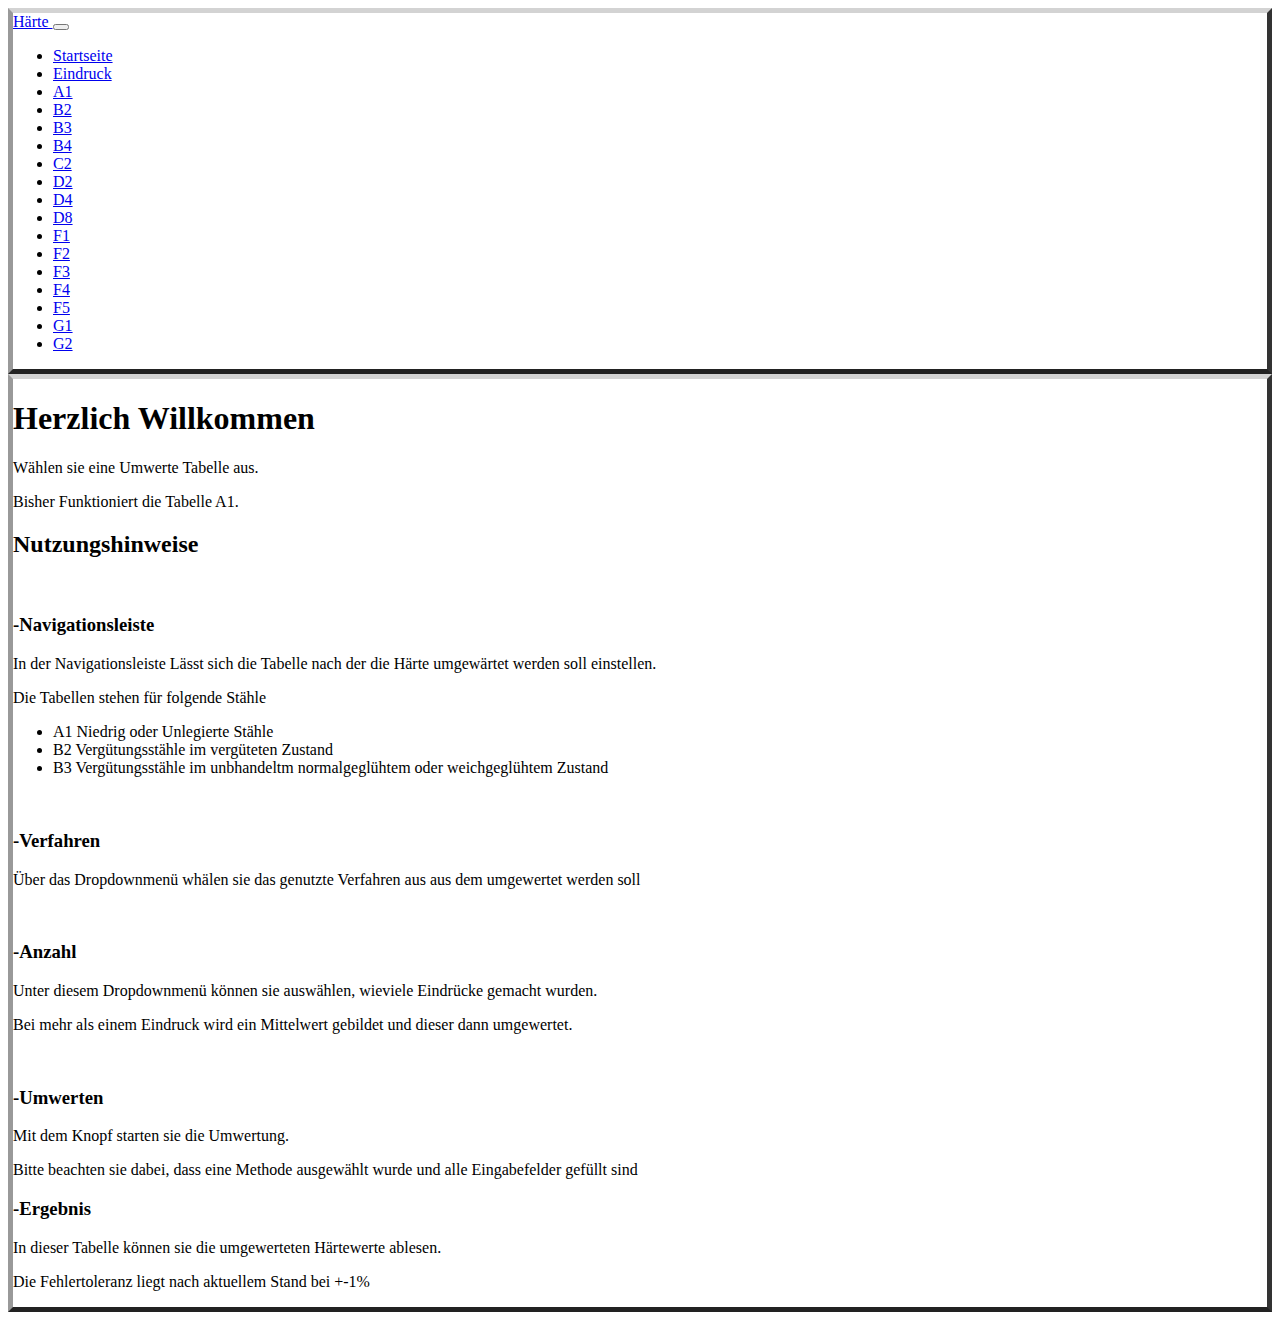
==== index.html @ 118fec29 "Add files via upload" ====
<!doctype html>
<html lang="de">
  <head>
    <title>Probe</title>
    <meta charset="utf-8">
    <meta name="viewport"content="width=device-width">
    <link rel="stylesheet" href="style.css">
    <link rel=”stylesheet” href=”https://stackpath.bootstrapcdn.com/bootstrap/5.0.0-alpha1/css/bootstrap.min.css”rel=”nofollow” integrity=”sha384-r4NyP46KrjDleawBgD5tp8Y7UzmLA05oM1iAEQ17CSuDqnUK2+k9luXQOfXJCJ4I” crossorigin=”anonymous”>
    <script src=”https://cdn.jsdelivr.net/npm/popper.js@1.16.0/dist/umd/popper.min.js” integrity=”sha384-Q6E9RHvbIyZFJoft+2mJbHaEWldlvI9IOYy5n3zV9zzTtmI3UksdQRVvoxMfooAo” crossorigin=”anonymous”></script>
    <script src=”https://stackpath.bootstrapcdn.com/bootstrap/5.0.0-alpha1/js/bootstrap.min.js” integrity=”sha384-oesi62hOLfzrys4LxRF63OJCXdXDipiYWBnvTl9Y9/TRlw5xlKIEHpNyvvDShgf/” crossorigin=”anonymous”></script>
    <link href="https://cdn.jsdelivr.net/npm/bootstrap@5.0.2/dist/css/bootstrap.min.css" rel="stylesheet" integrity="sha384-EVSTQN3/azprG1Anm3QDgpJLIm9Nao0Yz1ztcQTwFspd3yD65VohhpuuCOmLASjC" crossorigin="anonymous">
<script src="https://cdn.jsdelivr.net/npm/bootstrap@5.0.2/dist/js/bootstrap.bundle.min.js" integrity="sha384-MrcW6ZMFYlzcLA8Nl+NtUVF0sA7MsXsP1UyJoMp4YLEuNSfAP+JcXn/tWtIaxVXM" crossorigin="anonymous"></script>
</head>
  <body class="bg-secondary">
    <nav class="navbar navbar-expand-lg navbar-dark bg-dark ränder">
      <div class="container-fluid ">
        <a class="navbar-brand" href="#">Härte
        </a>
        <button class="navbar-toggler" type="button" data-bs-toggle="collapse" data-bs-target="#navbarNav" aria-controls="navbarNav" aria-expanded="false" aria-label="Toggle navigation">
          <span class="navbar-toggler-icon"></span>
        </button>
        <div class="collapse navbar-collapse" id="navbarNav">
          <ul class="navbar-nav">
            <li class="nav-item">
              <a class="nav-link active" aria-current="page" href="index.html">Startseite</a>
            </li>
            <li class="nav-item">
              <a class="nav-link " href="Eindrucktiefe.html">Eindruck</a>
            </li>
            <li class="nav-item">
              <a class="nav-link" href="A1.html">A1</a>
            </li>
            <li class="nav-item">
              <a class="nav-link text-warning" href="B2.html">B2</a>
            </li>
            <li class="nav-item">
              <a class="nav-link text-warning" href="index.html">B3</a>
            </li>
            <li class="nav-item">
              <a class="nav-link text-warning" href="index.html">B4</a>
            </li>
            <li class="nav-item">
              <a class="nav-link text-warning" href="index.html">C2</a>
            </li>
            <li class="nav-item">
              <a class="nav-link text-warning" href="index.html">D2</a>
            </li>
            <li class="nav-item">
              <a class="nav-link text-warning" href="index.html">D4</a>
            </li>
            <li class="nav-item">
              <a class="nav-link text-warning" href="index.html">D8</a>
            </li>
            <li class="nav-item">
              <a class="nav-link text-warning" href="index.html">F1</a>
            </li> 
            <li class="nav-item">
              <a class="nav-link text-warning" href="index.html">F2</a>
            </li>
            <li class="nav-item">
              <a class="nav-link text-warning" href="index.html">F3</a>
            </li>
            <li class="nav-item">
              <a class="nav-link text-warning" href="index.html">F4</a>
            </li>
            <li class="nav-item">
              <a class="nav-link text-warning" href="index.html">F5</a>
            </li>
            <li class="nav-item">
              <a class="nav-link text-warning" href="index.html">G1</a>
            </li>  
            <li class="nav-item">
              <a class="nav-link text-warning" href="index.html">G2</a>
            </li>
        
          </ul>
        </div>
      </div>
    </nav>


    <div class="row m-0">
      <div class=" col-0 col-lg-1  "></div>
      <div class="col-12  col-lg-10  text-white bg-dark ränder" style="height:90%;" ><h1>Herzlich Willkommen</h1>
        <p>Wählen sie eine Umwerte Tabelle aus.</p>
        <p>Bisher Funktioniert die Tabelle A1.</p>
        <h2>Nutzungshinweise</h2><br>
        <h3>-Navigationsleiste</h3>
        <p>In der Navigationsleiste Lässt sich die Tabelle nach der die Härte umgewärtet werden soll einstellen.</p>
       <p>Die Tabellen stehen für folgende Stähle</p>
       <ul>
        <li>A1 Niedrig oder Unlegierte Stähle</li>
        <li>B2 Vergütungsstähle im vergüteten Zustand</li>
        <li>B3 Vergütungsstähle im unbhandeltm normalgeglühtem oder weichgeglühtem Zustand</li>
       </ul>
       <br>
       <h3>-Verfahren</h3>
       <p>Über das Dropdownmenü whälen sie das genutzte Verfahren aus aus dem umgewertet werden soll</p><br>
       <h3>-Anzahl</h3>
       <p>Unter diesem Dropdownmenü können sie auswählen, wieviele Eindrücke gemacht wurden.</p>
       <p>Bei mehr als einem Eindruck wird ein Mittelwert gebildet und dieser dann umgewertet.</p><br>
       <h3>-Umwerten</h3>
       <p>Mit dem Knopf starten sie die Umwertung.</p>
       <p>Bitte beachten sie dabei, dass eine Methode ausgewählt wurde und alle Eingabefelder gefüllt sind</p>
       <h3>-Ergebnis</h3>
       <p>In dieser Tabelle können sie die umgewerteten Härtewerte ablesen.</p>
       <p>Die Fehlertoleranz liegt nach aktuellem Stand bei +-1%</p>
      </div>
      <div class="col-0 col-lg-1  "></div>
    </div>
</div>
  </body>
</html>
---- style.css ----
.tabelle_1{

    height: 15%;;
    
}

.t{
    width: 100%;
}



.disclaimer{

    color: white;
    font-weight: 300;
}

.inhalt{ 
    height: 100%;
    
}
.inhalt2{
	width: 90%;  
}

.eHöhe{
    height: 80px;
    text-align:center;

}

.abstand{
    height: 7vh;
    align-self: center;
}
.ränder
{
    border-style: solid;
border-left-color: #999999 ;
border-right-color:#333333 ;
border-top-color:lightgray ;
border-bottom-color:#222222 ;
border-width: 5px;}




.ausgabe{
    padding-top: 4px;
    text-align:center;
}
.dropdown-submenu {
    position:relative;
}
.dropdown-submenu>.dropdown-menu {
    top:0;
    left:-10rem; /* 10rem is the min-width of dropdown-menu */
    margin-top:-6px;
}

/* rotate caret on hover */
.dropdown-menu > li > a:hover:after {
    text-decoration: underline;
    transform: rotate(-90deg);
} 
    .warnhinweis{
        padding-top: 2px;
        text-align:center;
        margin-bottom: 2px;
        
    }
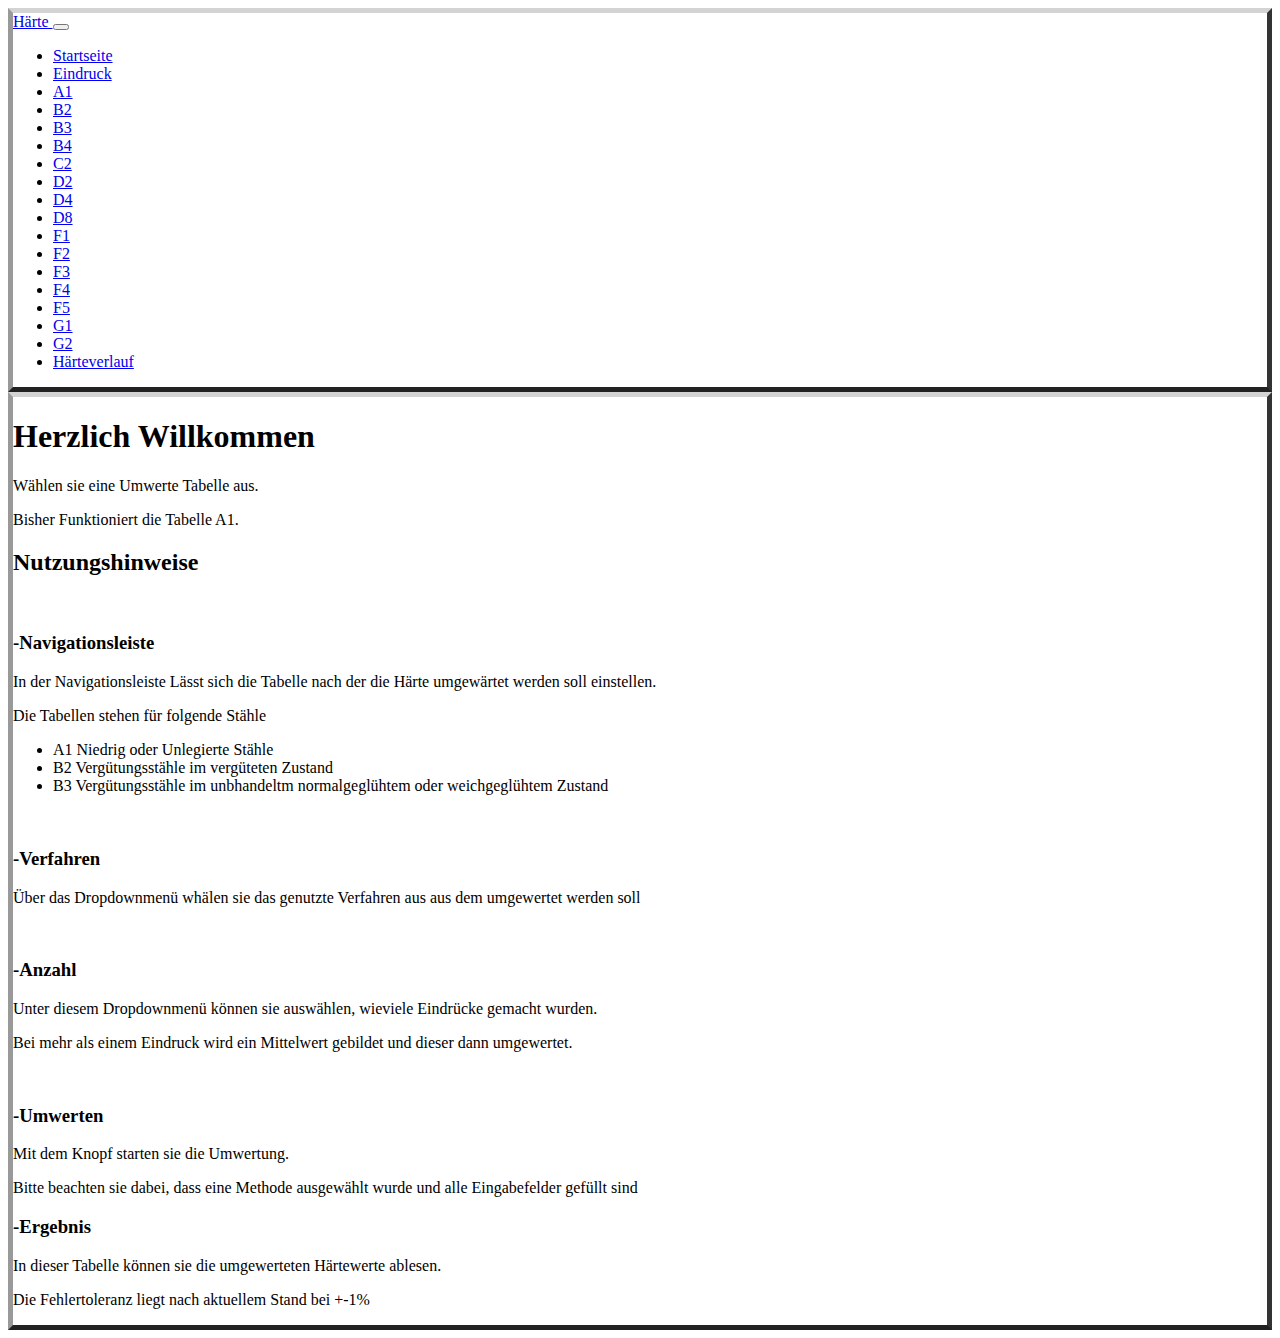
==== commit a3014124: "Add files via upload" ====
--- a/index.html
+++ b/index.html
@@ -31,7 +31,7 @@
               <a class="nav-link" href="A1.html">A1</a>
             </li>
             <li class="nav-item">
-              <a class="nav-link text-warning" href="B2.html">B2</a>
+              <a class="nav-link " href="B2.html">B2</a>
             </li>
             <li class="nav-item">
               <a class="nav-link text-warning" href="index.html">B3</a>
@@ -72,7 +72,9 @@
             <li class="nav-item">
               <a class="nav-link text-warning" href="index.html">G2</a>
             </li>
-        
+            <li class="nav-item">
+              <a class="nav-link" href="Härteverlauf.html">Härteverlauf</a>
+            </li>
           </ul>
         </div>
       </div>
--- a/style.css
+++ b/style.css
@@ -26,7 +26,7 @@
 }
 
 .eHöhe{
-    height: 80px;
+    height: 90px;
     text-align:center;
 
 }
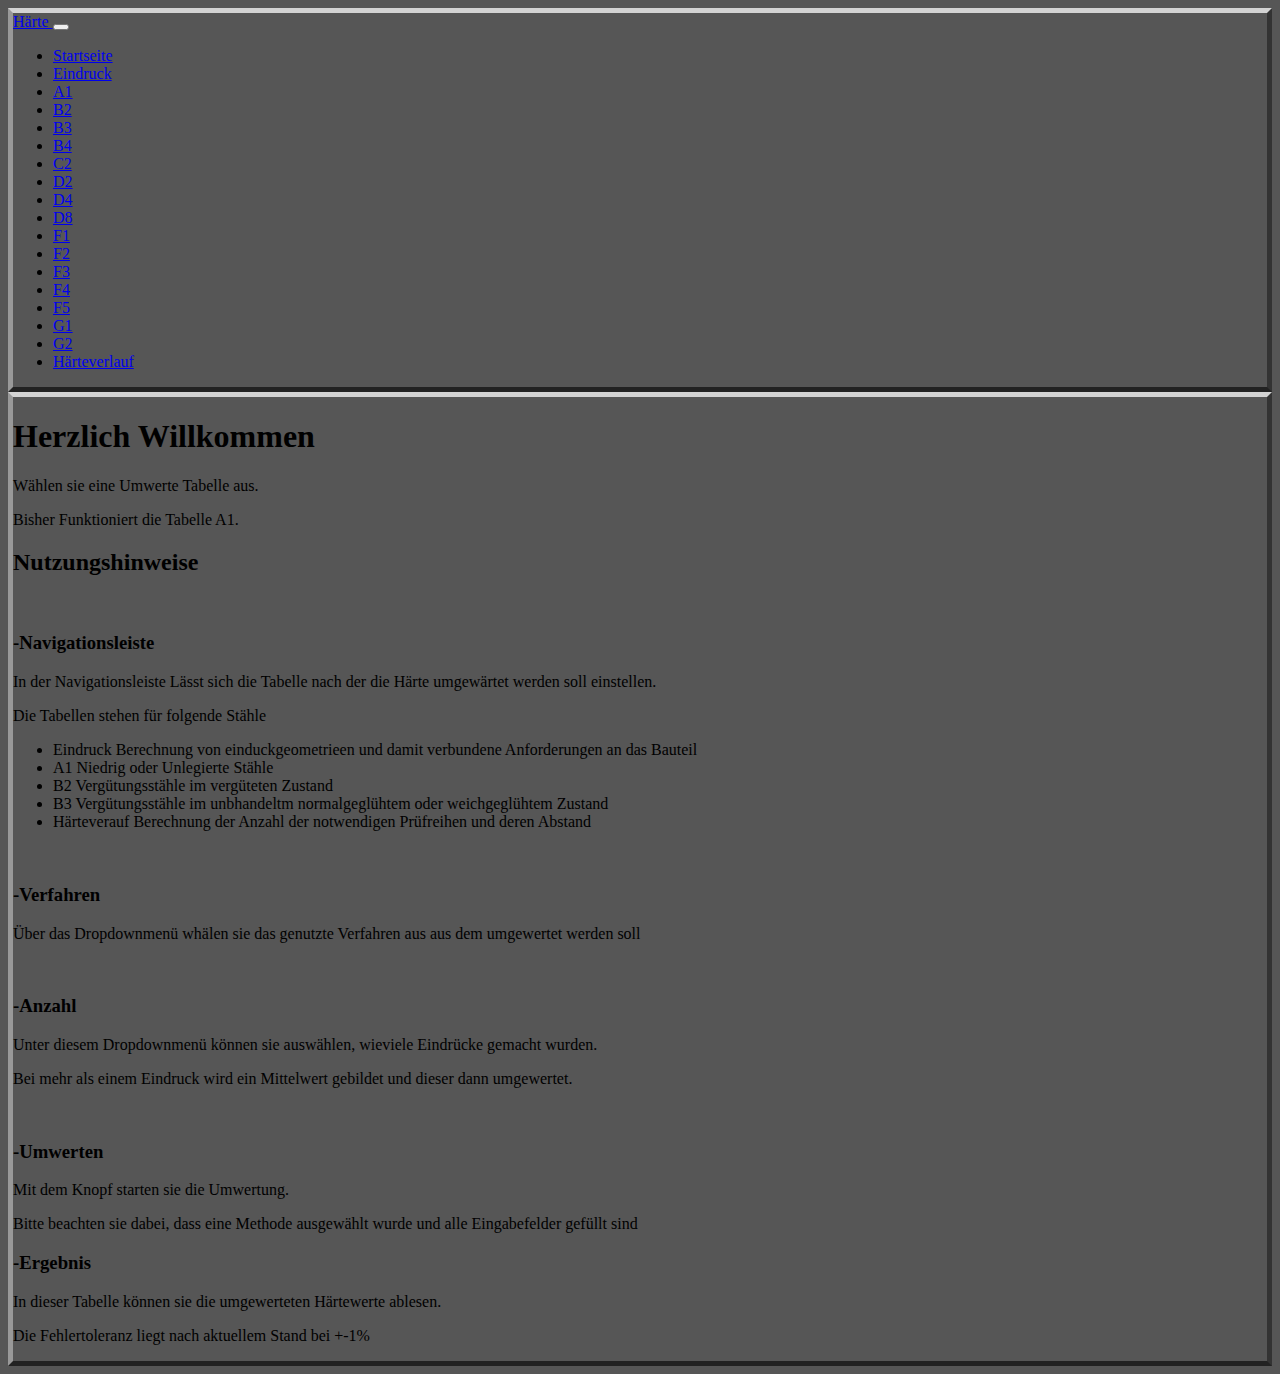
==== commit 875efd4f: "Add files via upload" ====
--- a/index.html
+++ b/index.html
@@ -11,32 +11,32 @@
     <link href="https://cdn.jsdelivr.net/npm/bootstrap@5.0.2/dist/css/bootstrap.min.css" rel="stylesheet" integrity="sha384-EVSTQN3/azprG1Anm3QDgpJLIm9Nao0Yz1ztcQTwFspd3yD65VohhpuuCOmLASjC" crossorigin="anonymous">
 <script src="https://cdn.jsdelivr.net/npm/bootstrap@5.0.2/dist/js/bootstrap.bundle.min.js" integrity="sha384-MrcW6ZMFYlzcLA8Nl+NtUVF0sA7MsXsP1UyJoMp4YLEuNSfAP+JcXn/tWtIaxVXM" crossorigin="anonymous"></script>
 </head>
-  <body class="bg-secondary">
+  <body style="background-color: #565656;">
     <nav class="navbar navbar-expand-lg navbar-dark bg-dark ränder">
-      <div class="container-fluid ">
-        <a class="navbar-brand" href="#">Härte
+      <div class="container-fluid col-12">
+        <a class="navbar-brand " href="#">Härte
         </a>
         <button class="navbar-toggler" type="button" data-bs-toggle="collapse" data-bs-target="#navbarNav" aria-controls="navbarNav" aria-expanded="false" aria-label="Toggle navigation">
           <span class="navbar-toggler-icon"></span>
         </button>
         <div class="collapse navbar-collapse" id="navbarNav">
           <ul class="navbar-nav">
-            <li class="nav-item">
-              <a class="nav-link active" aria-current="page" href="index.html">Startseite</a>
+            <li class="nav-item ">
+              <a class="nav-link active " aria-current="page" href="index.html">Startseite</a>
             </li>
             <li class="nav-item">
-              <a class="nav-link " href="Eindrucktiefe.html">Eindruck</a>
+              <a class="nav-link" href="Eindrucktiefe.html">Eindruck</a>
             </li>
-            <li class="nav-item">
+            <li class="nav-item ">
               <a class="nav-link" href="A1.html">A1</a>
             </li>
-            <li class="nav-item">
+            <li class="nav-item ">
               <a class="nav-link " href="B2.html">B2</a>
             </li>
-            <li class="nav-item">
+            <li class="nav-item ">
               <a class="nav-link text-warning" href="index.html">B3</a>
             </li>
-            <li class="nav-item">
+            <li class="nav-item ">
               <a class="nav-link text-warning" href="index.html">B4</a>
             </li>
             <li class="nav-item">
@@ -53,7 +53,7 @@
             </li>
             <li class="nav-item">
               <a class="nav-link text-warning" href="index.html">F1</a>
-            </li> 
+            </li>
             <li class="nav-item">
               <a class="nav-link text-warning" href="index.html">F2</a>
             </li>
@@ -73,7 +73,7 @@
               <a class="nav-link text-warning" href="index.html">G2</a>
             </li>
             <li class="nav-item">
-              <a class="nav-link" href="Härteverlauf.html">Härteverlauf</a>
+              <a class="nav-link " href="Härteverlauf.html">Härteverlauf</a>
             </li>
           </ul>
         </div>
@@ -91,9 +91,11 @@
         <p>In der Navigationsleiste Lässt sich die Tabelle nach der die Härte umgewärtet werden soll einstellen.</p>
        <p>Die Tabellen stehen für folgende Stähle</p>
        <ul>
-        <li>A1 Niedrig oder Unlegierte Stähle</li>
-        <li>B2 Vergütungsstähle im vergüteten Zustand</li>
-        <li>B3 Vergütungsstähle im unbhandeltm normalgeglühtem oder weichgeglühtem Zustand</li>
+        <li>Eindruck  Berechnung von einduckgeometrieen und damit verbundene Anforderungen an das Bauteil</li>
+        <li>A1  Niedrig oder Unlegierte Stähle</li>
+        <li>B2  Vergütungsstähle im vergüteten Zustand</li>
+        <li>B3  Vergütungsstähle im unbhandeltm normalgeglühtem oder weichgeglühtem Zustand</li>
+        <li>Härteverauf   Berechnung der Anzahl der notwendigen Prüfreihen und deren Abstand</li>
        </ul>
        <br>
        <h3>-Verfahren</h3>
--- a/style.css
+++ b/style.css
@@ -50,17 +50,18 @@
 .ausgabe{
     padding-top: 4px;
     text-align:center;
+    
 }
 .dropdown-submenu {
     position:relative;
 }
 .dropdown-submenu>.dropdown-menu {
     top:0;
-    left:-10rem; /* 10rem is the min-width of dropdown-menu */
+    left:-10rem; 
     margin-top:-6px;
 }
 
-/* rotate caret on hover */
+
 .dropdown-menu > li > a:hover:after {
     text-decoration: underline;
     transform: rotate(-90deg);
@@ -72,5 +73,117 @@
         
     }
 
+.gegenstand{height: 70px;}
+    
+.ausgabeKarte{
+    margin-left: auto; 
+    margin-right: auto; 
+    height: 170px; 
+    margin-bottom: 2px;
+    font-weight: 700;
+}
+.mittig{
+margin-left: auto; 
+margin-right: auto;
+}
 
-    +.rot{
+background-color: #661010;
+}
+
+
+.zu{
+    width: 10px;
+}
+
+@keyframes Drehen {
+    0% {
+        height: 0px;
+        opacity:0;
+      }
+   
+      80% {
+        height: 170px;
+        width: 66%;}
+
+        100% {
+            height: 170px;
+            width: 66%;
+      }
+    }
+
+.drehen{
+    animation: Drehen 2s ease 0s 1 normal ;
+}
+@keyframes textDrehen {
+    0% {
+        opacity:1;
+      }
+      1% {
+        opacity:0;  
+      }
+      50% {
+        opacity:0;
+        
+      }
+      90% {
+        opacity:0;
+      }
+      100% {
+        opacity:1
+      }
+    }
+.textDrehen{
+    animation: textDrehen 2s ease 0s 1 normal;
+
+}
+@keyframes karten{
+    0%{
+    transform: translate(0, -0px);}
+    50%{
+    transform: translate(0, -10px);}
+    100%{
+    transform: translate(0, -0px);}
+}
+.karte:hover{
+   animation: karten 4s infinite 0s  normal;
+   
+}
+
+@keyframes startdrehen {
+    0% {
+      width: 0%;
+      opacity:0;
+    }
+      60%{
+          opacity:1;  
+      }
+    80% {
+      height: 170px;
+      width: 66%;}
+      100% {
+          height: 170px;
+          width: 66%;
+    }
+  }
+
+.startdrehen{
+    width: 0%;
+  animation: startdrehen 2s ease 0s 1 normal ;
+}
+@keyframes starttextDrehen {
+  
+    0% {
+      opacity:0;
+    }
+    90%{
+        opacity:0; 
+    }
+    100% {
+      opacity:1
+    }
+  }
+.starttextDrehen{
+  animation: starttextDrehen 2s ease 0s 1 normal;
+
+}
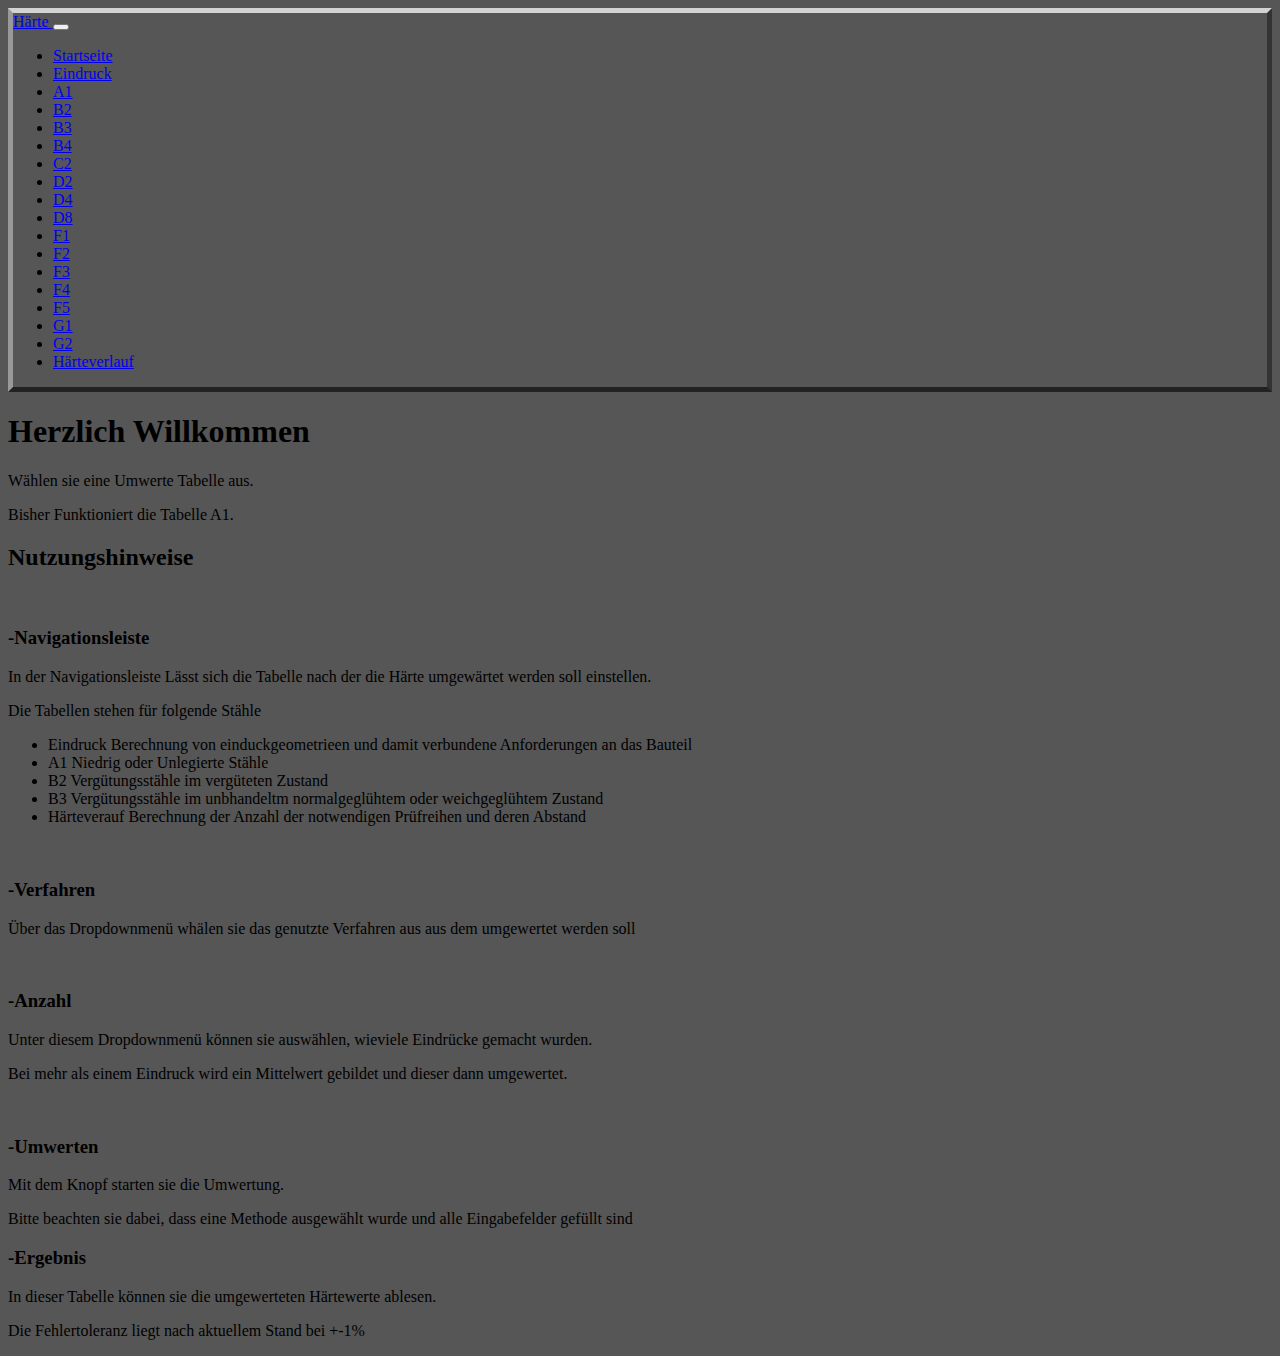
==== commit c706d94d: "Add files via upload" ====
--- a/index.html
+++ b/index.html
@@ -83,7 +83,8 @@
 
     <div class="row m-0">
       <div class=" col-0 col-lg-1  "></div>
-      <div class="col-12  col-lg-10  text-white bg-dark ränder" style="height:90%;" ><h1>Herzlich Willkommen</h1>
+    
+      <div class="col-10    text-white bg-dark " style="height:100%;" ><h1>Herzlich Willkommen</h1>
         <p>Wählen sie eine Umwerte Tabelle aus.</p>
         <p>Bisher Funktioniert die Tabelle A1.</p>
         <h2>Nutzungshinweise</h2><br>
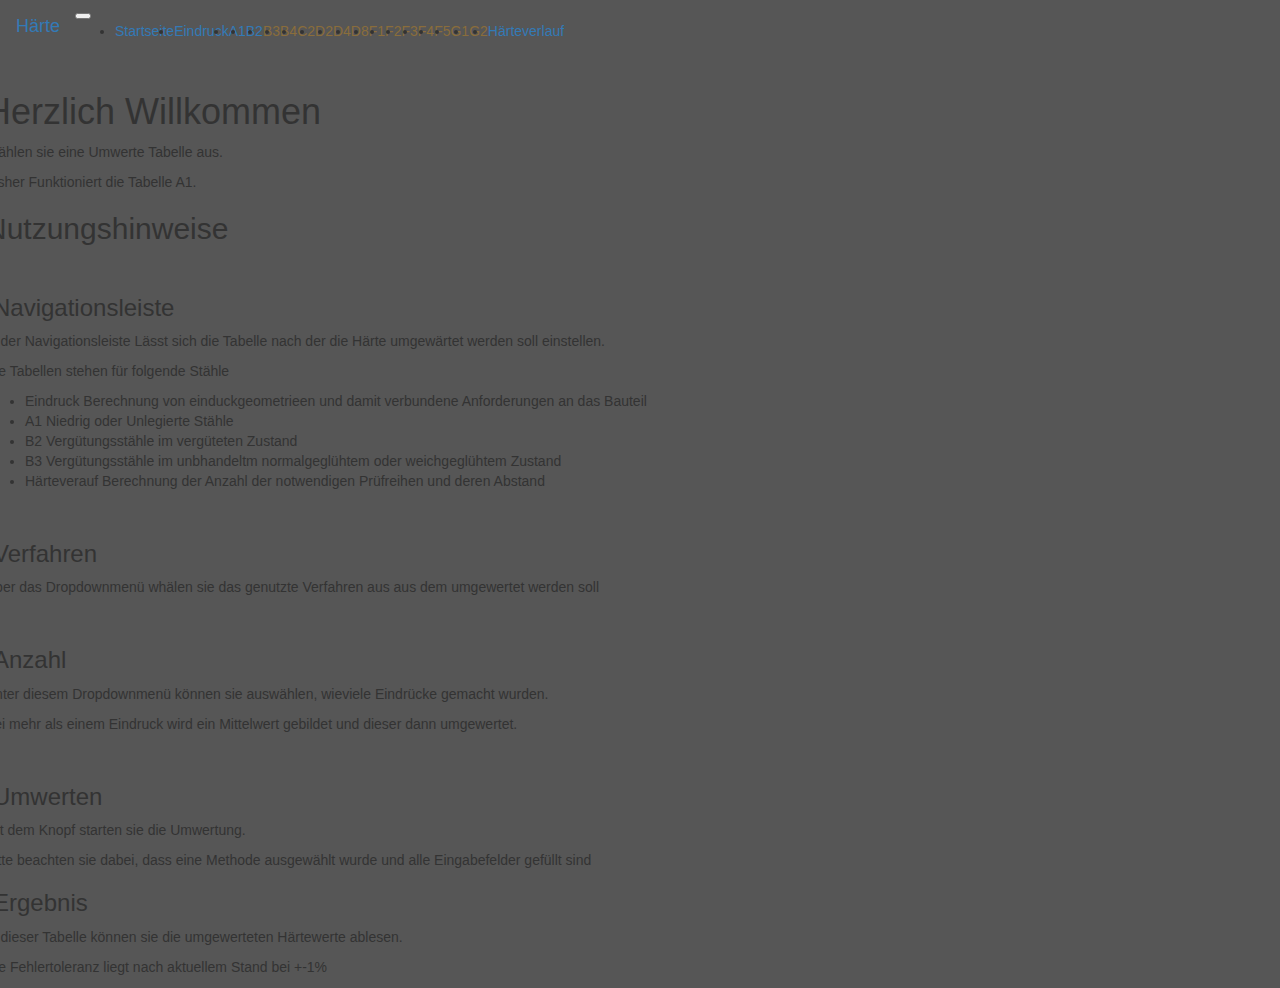
==== commit 2ae0853b: "Add files via upload" ====
--- a/index.html
+++ b/index.html
@@ -1,10 +1,12 @@
 <!doctype html>
 <html lang="de">
   <head>
-    <title>Probe</title>
+    <title>Startseite</title>
     <meta charset="utf-8">
     <meta name="viewport"content="width=device-width">
     <link rel="stylesheet" href="style.css">
+    <!-- Latest compiled and minified CSS -->
+  <link rel="stylesheet" href="https://cdn.jsdelivr.net/npm/bootstrap@3.3.7/dist/css/bootstrap.min.css" integrity="sha384-BVYiiSIFeK1dGmJRAkycuHAHRg32OmUcww7on3RYdg4Va+PmSTsz/K68vbdEjh4u" crossorigin="anonymous">
     <link rel=”stylesheet” href=”https://stackpath.bootstrapcdn.com/bootstrap/5.0.0-alpha1/css/bootstrap.min.css”rel=”nofollow” integrity=”sha384-r4NyP46KrjDleawBgD5tp8Y7UzmLA05oM1iAEQ17CSuDqnUK2+k9luXQOfXJCJ4I” crossorigin=”anonymous”>
     <script src=”https://cdn.jsdelivr.net/npm/popper.js@1.16.0/dist/umd/popper.min.js” integrity=”sha384-Q6E9RHvbIyZFJoft+2mJbHaEWldlvI9IOYy5n3zV9zzTtmI3UksdQRVvoxMfooAo” crossorigin=”anonymous”></script>
     <script src=”https://stackpath.bootstrapcdn.com/bootstrap/5.0.0-alpha1/js/bootstrap.min.js” integrity=”sha384-oesi62hOLfzrys4LxRF63OJCXdXDipiYWBnvTl9Y9/TRlw5xlKIEHpNyvvDShgf/” crossorigin=”anonymous”></script>
@@ -81,10 +83,16 @@
     </nav>
 
 
-    <div class="row m-0">
-      <div class=" col-0 col-lg-1  "></div>
+
+    <div class="">
+      <div class="row m-0 ">
+    <div class=" col-1 ">
     
-      <div class="col-10    text-white bg-dark " style="height:100%;" ><h1>Herzlich Willkommen</h1>
+    </div>
+    
+          <div class=" text-white bg-dark col-10 shadow-lg p-10 mb-5 " style="height: 100%;">
+    
+ <h1>Herzlich Willkommen</h1>
         <p>Wählen sie eine Umwerte Tabelle aus.</p>
         <p>Bisher Funktioniert die Tabelle A1.</p>
         <h2>Nutzungshinweise</h2><br>
--- a/style.css
+++ b/style.css
@@ -78,7 +78,7 @@
 .ausgabeKarte{
     margin-left: auto; 
     margin-right: auto; 
-    height: 170px; 
+    height: 160px; 
     margin-bottom: 2px;
     font-weight: 700;
 }
@@ -103,12 +103,12 @@
       }
    
       80% {
-        height: 170px;
-        width: 66%;}
+        height: 160px;}
+    
 
         100% {
-            height: 170px;
-            width: 66%;
+            height: 160px;
+  
       }
     }
 
@@ -152,18 +152,17 @@
 
 @keyframes startdrehen {
     0% {
-      width: 0%;
+      height: 0px;
       opacity:0;
     }
       60%{
           opacity:1;  
       }
     80% {
-      height: 170px;
-      width: 66%;}
+      height: 160px;}
       100% {
-          height: 170px;
-          width: 66%;
+          height: 160px;
+          
     }
   }
 
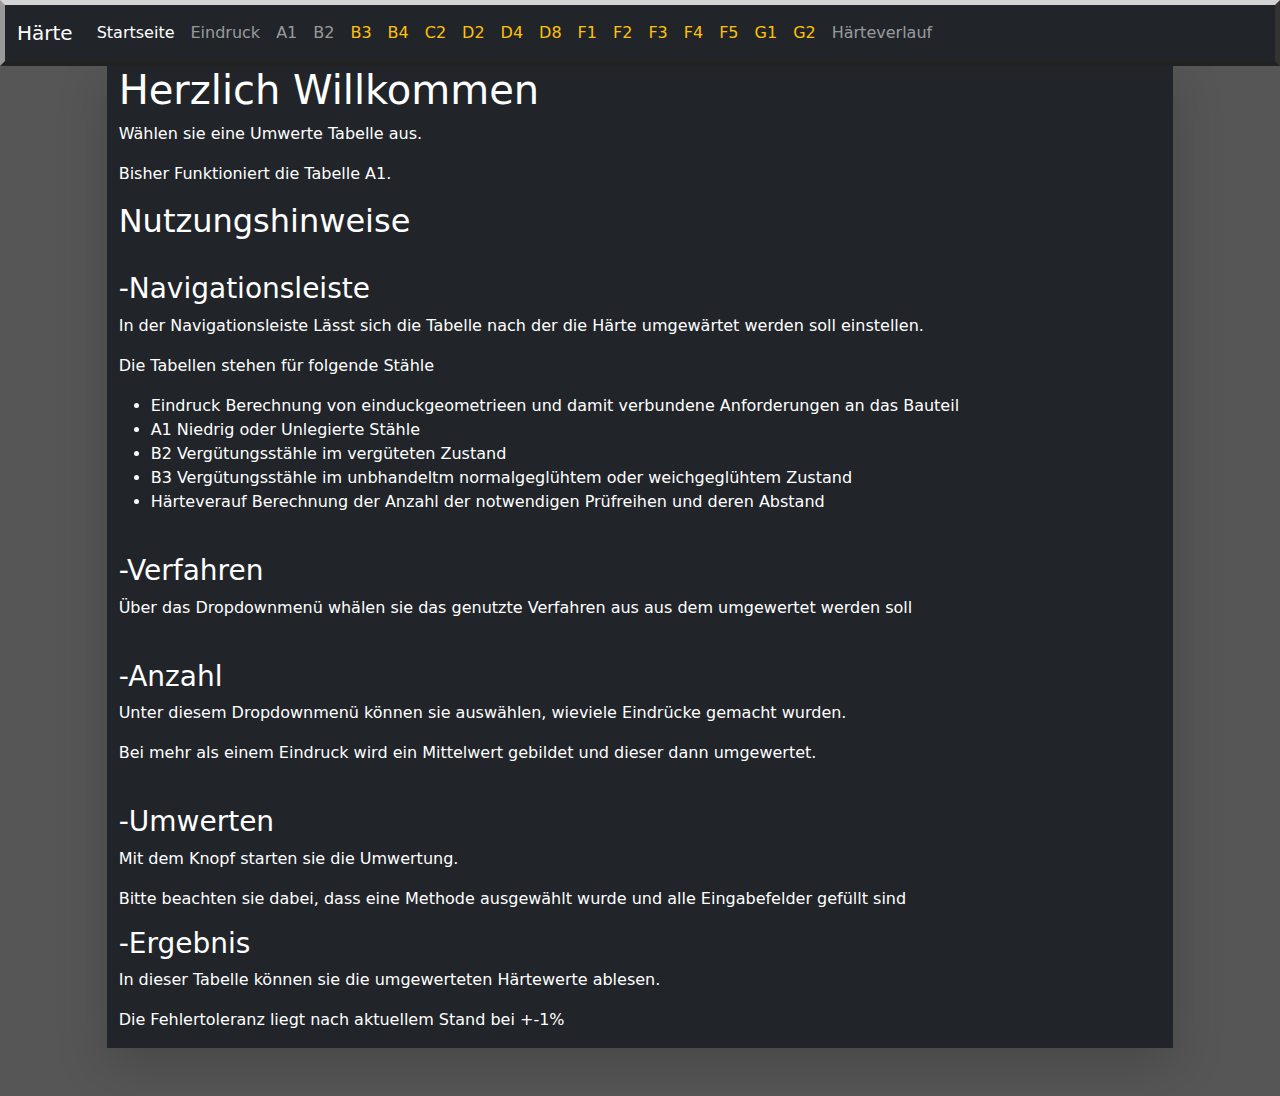
==== commit 1d46fa6a: "Add files via upload" ====
--- a/index.html
+++ b/index.html
@@ -5,14 +5,11 @@
     <meta charset="utf-8">
     <meta name="viewport"content="width=device-width">
     <link rel="stylesheet" href="style.css">
-    <!-- Latest compiled and minified CSS -->
-  <link rel="stylesheet" href="https://cdn.jsdelivr.net/npm/bootstrap@3.3.7/dist/css/bootstrap.min.css" integrity="sha384-BVYiiSIFeK1dGmJRAkycuHAHRg32OmUcww7on3RYdg4Va+PmSTsz/K68vbdEjh4u" crossorigin="anonymous">
     <link rel=”stylesheet” href=”https://stackpath.bootstrapcdn.com/bootstrap/5.0.0-alpha1/css/bootstrap.min.css”rel=”nofollow” integrity=”sha384-r4NyP46KrjDleawBgD5tp8Y7UzmLA05oM1iAEQ17CSuDqnUK2+k9luXQOfXJCJ4I” crossorigin=”anonymous”>
     <script src=”https://cdn.jsdelivr.net/npm/popper.js@1.16.0/dist/umd/popper.min.js” integrity=”sha384-Q6E9RHvbIyZFJoft+2mJbHaEWldlvI9IOYy5n3zV9zzTtmI3UksdQRVvoxMfooAo” crossorigin=”anonymous”></script>
-    <script src=”https://stackpath.bootstrapcdn.com/bootstrap/5.0.0-alpha1/js/bootstrap.min.js” integrity=”sha384-oesi62hOLfzrys4LxRF63OJCXdXDipiYWBnvTl9Y9/TRlw5xlKIEHpNyvvDShgf/” crossorigin=”anonymous”></script>
-    <link href="https://cdn.jsdelivr.net/npm/bootstrap@5.0.2/dist/css/bootstrap.min.css" rel="stylesheet" integrity="sha384-EVSTQN3/azprG1Anm3QDgpJLIm9Nao0Yz1ztcQTwFspd3yD65VohhpuuCOmLASjC" crossorigin="anonymous">
-<script src="https://cdn.jsdelivr.net/npm/bootstrap@5.0.2/dist/js/bootstrap.bundle.min.js" integrity="sha384-MrcW6ZMFYlzcLA8Nl+NtUVF0sA7MsXsP1UyJoMp4YLEuNSfAP+JcXn/tWtIaxVXM" crossorigin="anonymous"></script>
-</head>
+    <link href="https://cdn.jsdelivr.net/npm/bootstrap@5.3.3/dist/css/bootstrap.min.css" rel="stylesheet" integrity="sha384-QWTKZyjpPEjISv5WaRU9OFeRpok6YctnYmDr5pNlyT2bRjXh0JMhjY6hW+ALEwIH" crossorigin="anonymous">
+    <script src="https://cdn.jsdelivr.net/npm/bootstrap@5.3.3/dist/js/bootstrap.bundle.min.js" integrity="sha384-YvpcrYf0tY3lHB60NNkmXc5s9fDVZLESaAA55NDzOxhy9GkcIdslK1eN7N6jIeHz" crossorigin="anonymous"></script>
+    </head>
   <body style="background-color: #565656;">
     <nav class="navbar navbar-expand-lg navbar-dark bg-dark ränder">
       <div class="container-fluid col-12">
--- a/style.css
+++ b/style.css
@@ -78,7 +78,7 @@
 .ausgabeKarte{
     margin-left: auto; 
     margin-right: auto; 
-    height: 160px; 
+    height: 400px; 
     margin-bottom: 2px;
     font-weight: 700;
 }
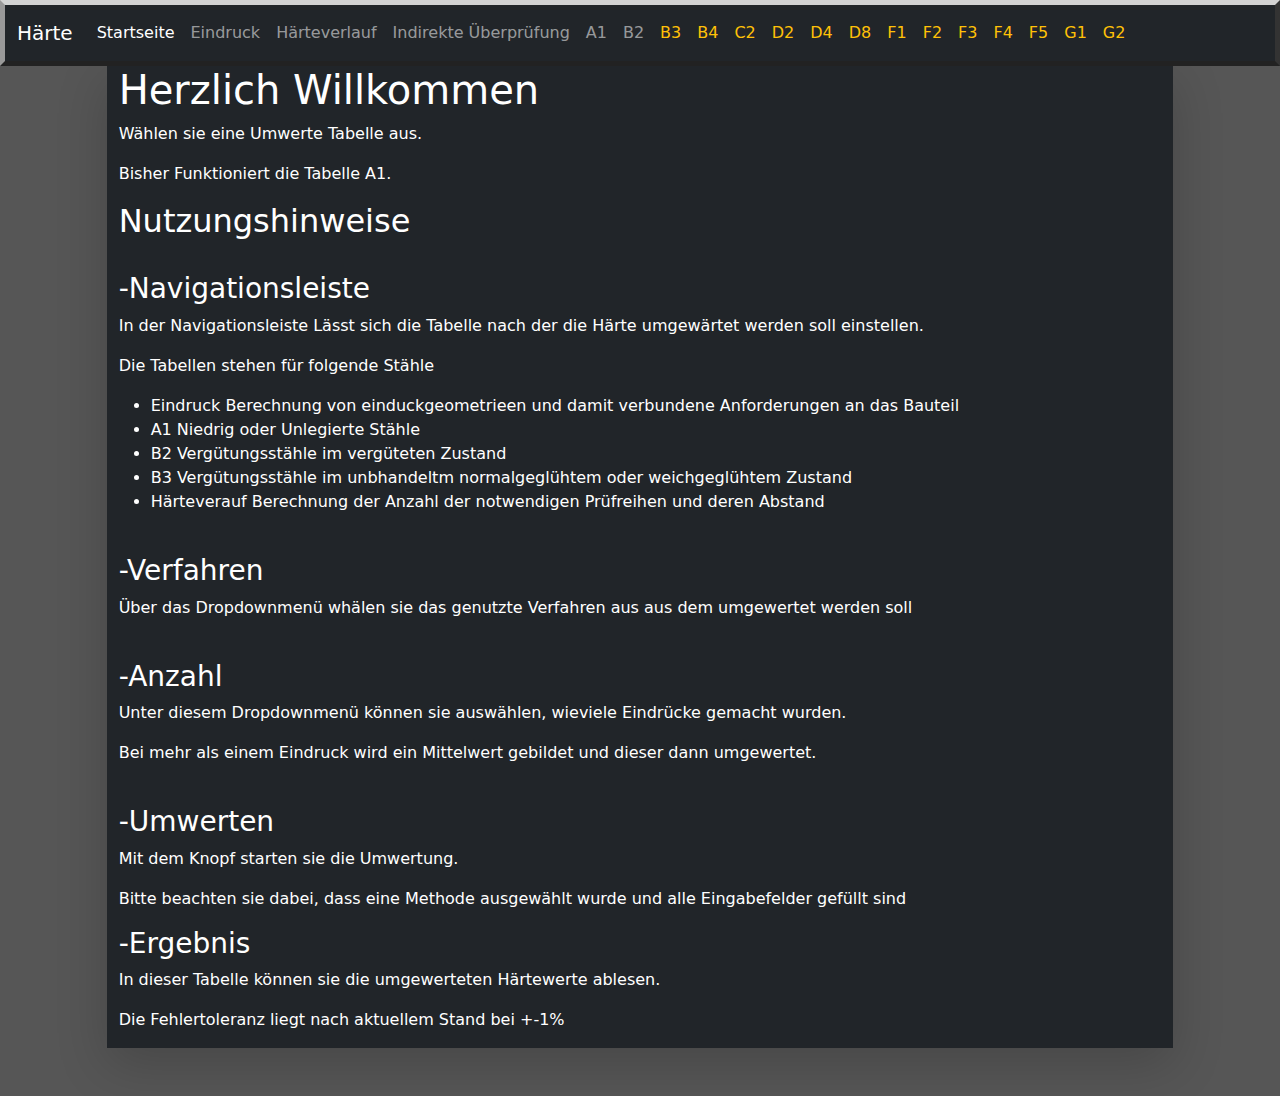
==== commit 0808e877: "Add files via upload" ====
--- a/index.html
+++ b/index.html
@@ -2,14 +2,16 @@
 <html lang="de">
   <head>
     <title>Startseite</title>
-    <meta charset="utf-8">
+     <meta charset="utf-8">
     <meta name="viewport"content="width=device-width">
     <link rel="stylesheet" href="style.css">
     <link rel=”stylesheet” href=”https://stackpath.bootstrapcdn.com/bootstrap/5.0.0-alpha1/css/bootstrap.min.css”rel=”nofollow” integrity=”sha384-r4NyP46KrjDleawBgD5tp8Y7UzmLA05oM1iAEQ17CSuDqnUK2+k9luXQOfXJCJ4I” crossorigin=”anonymous”>
     <script src=”https://cdn.jsdelivr.net/npm/popper.js@1.16.0/dist/umd/popper.min.js” integrity=”sha384-Q6E9RHvbIyZFJoft+2mJbHaEWldlvI9IOYy5n3zV9zzTtmI3UksdQRVvoxMfooAo” crossorigin=”anonymous”></script>
-    <link href="https://cdn.jsdelivr.net/npm/bootstrap@5.3.3/dist/css/bootstrap.min.css" rel="stylesheet" integrity="sha384-QWTKZyjpPEjISv5WaRU9OFeRpok6YctnYmDr5pNlyT2bRjXh0JMhjY6hW+ALEwIH" crossorigin="anonymous">
-    <script src="https://cdn.jsdelivr.net/npm/bootstrap@5.3.3/dist/js/bootstrap.bundle.min.js" integrity="sha384-YvpcrYf0tY3lHB60NNkmXc5s9fDVZLESaAA55NDzOxhy9GkcIdslK1eN7N6jIeHz" crossorigin="anonymous"></script>
-    </head>
+    <script src=”https://stackpath.bootstrapcdn.com/bootstrap/5.0.0-alpha1/js/bootstrap.min.js” integrity=”sha384-oesi62hOLfzrys4LxRF63OJCXdXDipiYWBnvTl9Y9/TRlw5xlKIEHpNyvvDShgf/” crossorigin=”anonymous”></script>
+    <script src="https://ajax.googleapis.com/ajax/libs/jquery/3.7.1/jquery.min.js"></script>
+<link href="https://cdn.jsdelivr.net/npm/bootstrap@5.3.3/dist/css/bootstrap.min.css" rel="stylesheet" integrity="sha384-QWTKZyjpPEjISv5WaRU9OFeRpok6YctnYmDr5pNlyT2bRjXh0JMhjY6hW+ALEwIH" crossorigin="anonymous">
+<script src="https://cdn.jsdelivr.net/npm/bootstrap@5.3.3/dist/js/bootstrap.bundle.min.js" integrity="sha384-YvpcrYf0tY3lHB60NNkmXc5s9fDVZLESaAA55NDzOxhy9GkcIdslK1eN7N6jIeHz" crossorigin="anonymous"></script>
+</head>
   <body style="background-color: #565656;">
     <nav class="navbar navbar-expand-lg navbar-dark bg-dark ränder">
       <div class="container-fluid col-12">
@@ -25,6 +27,12 @@
             </li>
             <li class="nav-item">
               <a class="nav-link" href="Eindrucktiefe.html">Eindruck</a>
+            </li>
+            <li class="nav-item">
+              <a class="nav-link " href="Härteverlauf.html">Härteverlauf</a>
+            </li>
+            <li class="nav-item">
+              <a class="nav-link " href="iÜberprüfung.html">Indirekte Überprüfung</a>
             </li>
             <li class="nav-item ">
               <a class="nav-link" href="A1.html">A1</a>
@@ -71,9 +79,7 @@
             <li class="nav-item">
               <a class="nav-link text-warning" href="index.html">G2</a>
             </li>
-            <li class="nav-item">
-              <a class="nav-link " href="Härteverlauf.html">Härteverlauf</a>
-            </li>
+            
           </ul>
         </div>
       </div>
